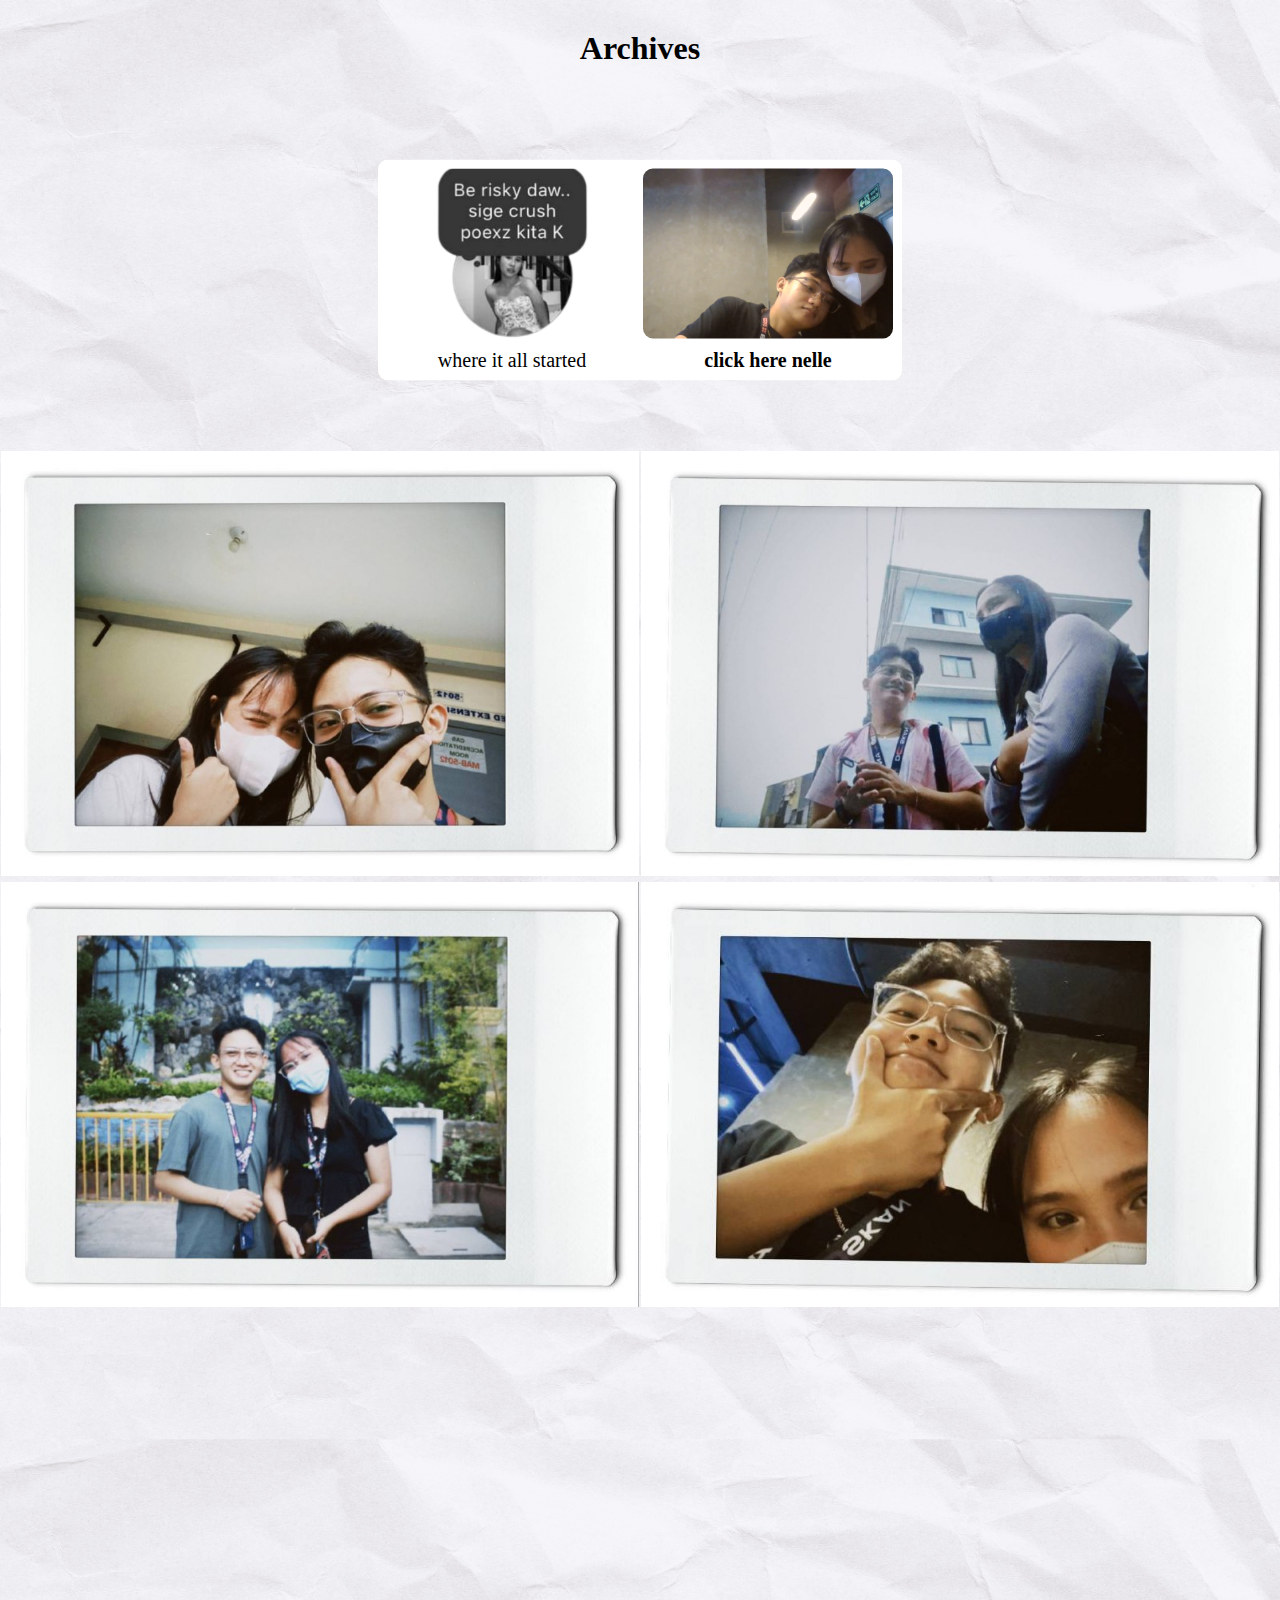
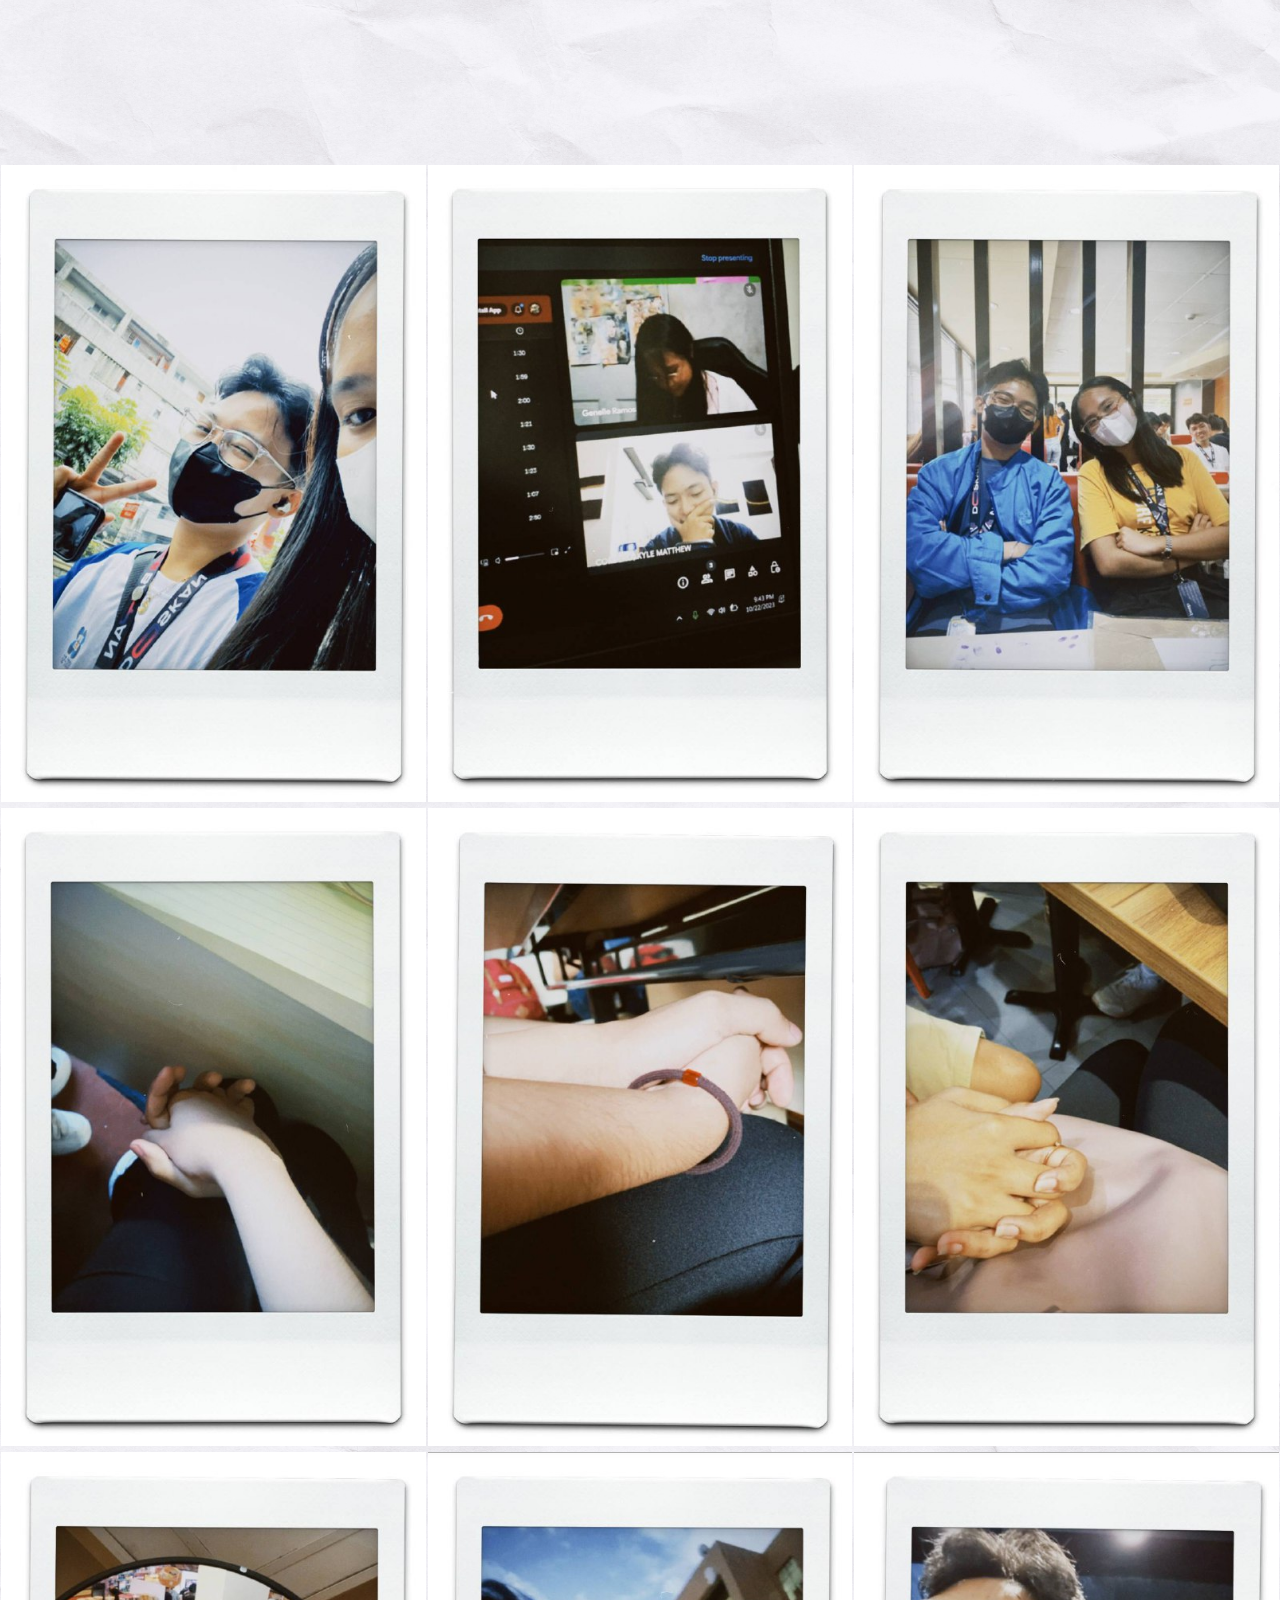
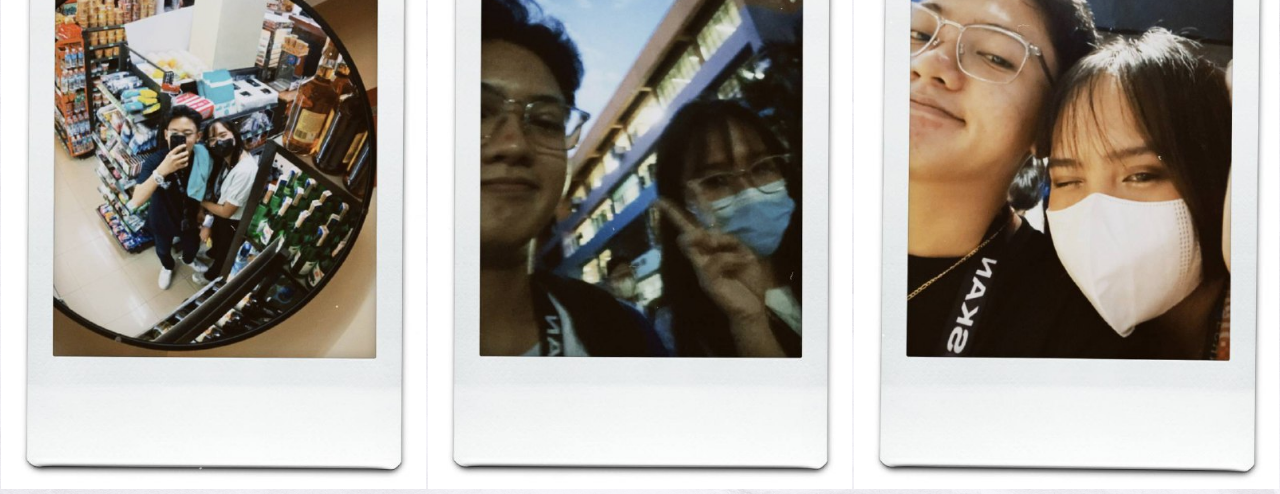
==== Archive.html @ 64730995 "commit" ====
<!DOCTYPE html>
<html lang="en">

<head>
    <meta charset="UTF-8">
    <meta name="viewport" content="width=device-width, initial-scale=1.0">
    <link rel="stylesheet" href="Archive.css">
    <title>Love of my Life</title>
</head>

<body>
    <h1>Archives</h1>
    <article class="article-wrapper1">
        <div class="rounded-lg container-project1">
        </div>
        <div class="project-info1">
            <div class="flex-pr1">
                <div class="project-title1 text-nowrap1">where it all started</div>
    </article>
    <article class="article-wrapper">
        <div class="rounded-lg container-project">
        </div>
        <div class="project-info">
            <div class="flex-pr">
                <div class="project-title text-nowrap"><a href="
https://drive.google.com/file/d/1dH86f8nWFl1tahKPPIMMY15-0I2s71X4/view?usp=sharing" target="_blank">click here
                        nelle</a></div>
    </article>

    <table class="t1">
        <tr>
            <td><img src="resources/1.jpeg"></td>
            <td><img src="resources/2.jpeg"></td>
        </tr>
        <tr>
            <td><img src="resources/3.jpeg"></td>
            <td><img src="resources/4.jpeg"></td>
        </tr>
    </table>
    <table class="t2">
        <tr>
            <td><img src="resources/5.jpeg"></td>
            <td><img src="resources/6.jpeg"></td>
            <td><img src="resources/7.jpeg"></td>
        </tr>
        <tr>
            <td><img src="resources/8.jpeg"></td>
            <td><img src="resources/9.jpeg"></td>
            <td><img src="resources/10.jpeg"></td>
        </tr>
                <tr>
                    <td><img src="resources/11.jpeg"></td>
                    <td><img src="resources/12.jpeg"></td>
                    <td><img src="resources/13.jpeg"></td>
                </tr>
    </table>
</body>

</html>
---- Archive.css ----
body {
    font-family: Georgia;
    background: url("resources/maincover.png");
    background-size: cover;
    margin: 0;
    padding: 0;
  }

  h1 {
    text-align: center;
    margin-top: 30px;
  }

.article-wrapper {
    position: absolute;
  top: 30%;
  left: 60%;
  transform: translate(-50%, -50%);
    width: 250px;
    -webkit-transition: 0.15s all ease-in-out;
    transition: 0.15s all ease-in-out;
    border-radius: 10px;
    padding: 5px;
    border: 4px solid transparent;
    cursor: pointer;
    background-color: white;
  }
  
  .rounded-lg {
    border-radius: 10px;
  }
  
  .project-title {
    font-size: 20px;
    font-weight: 600;
    margin-top: 10px;
    text-align: center;
    overflow: hidden;
    text-overflow: ellipsis;
    white-space: nowrap;
    color: black;
  }

  .project-title a {
    text-decoration: none;
    color: black;
  }
  
  .container-project {
    width: 100%;
    height: 170px;
    background: url("resources/lovers.png");
    background-size: cover;
    background-position: right;
  }
  
  .article-wrapper1 {
    position: absolute;
  top: 30%;
  left: 40%;
  transform: translate(-50%, -50%);
    width: 250px;
    -webkit-transition: 0.15s all ease-in-out;
    transition: 0.15s all ease-in-out;
    border-radius: 10px;
    padding: 5px;
    border: 4px solid transparent;
    cursor: pointer;
    background-color: white;
  }
  
  .rounded-lg1 {
    border-radius: 10px;
  }
  
  .project-title1 {
    font-size: 20px;
    margin-top: 10px;
    text-align: center;
    overflow: hidden;
    text-overflow: ellipsis;
    white-space: nowrap;
    color: black;
  }
  
  .container-project1 {
    width: 100%;
    height: 170px;
    background: url("resources/started.png");
    background-size: cover;
    background-position: right;
  }

  .project-title1 {
    font-size: 20px;
    margin-top: 10px;
    text-align: center;
    overflow: hidden;
    text-overflow: ellipsis;
    white-space: nowrap;
    color: black;
  }

  .t1 {
    border-collapse: collapse;
    width: 100%;
    position: absolute;
    top: 50%;
  }

  .t2 {
    border-collapse: collapse;
    width: 100%;
    position: absolute;
    top: 196%;
  }
  
  table img {
    max-width: 100%; /* Set a specific maximum width for the images */
    height: auto; /* Maintain the aspect ratio */
  }
table td {
  size: small;
}
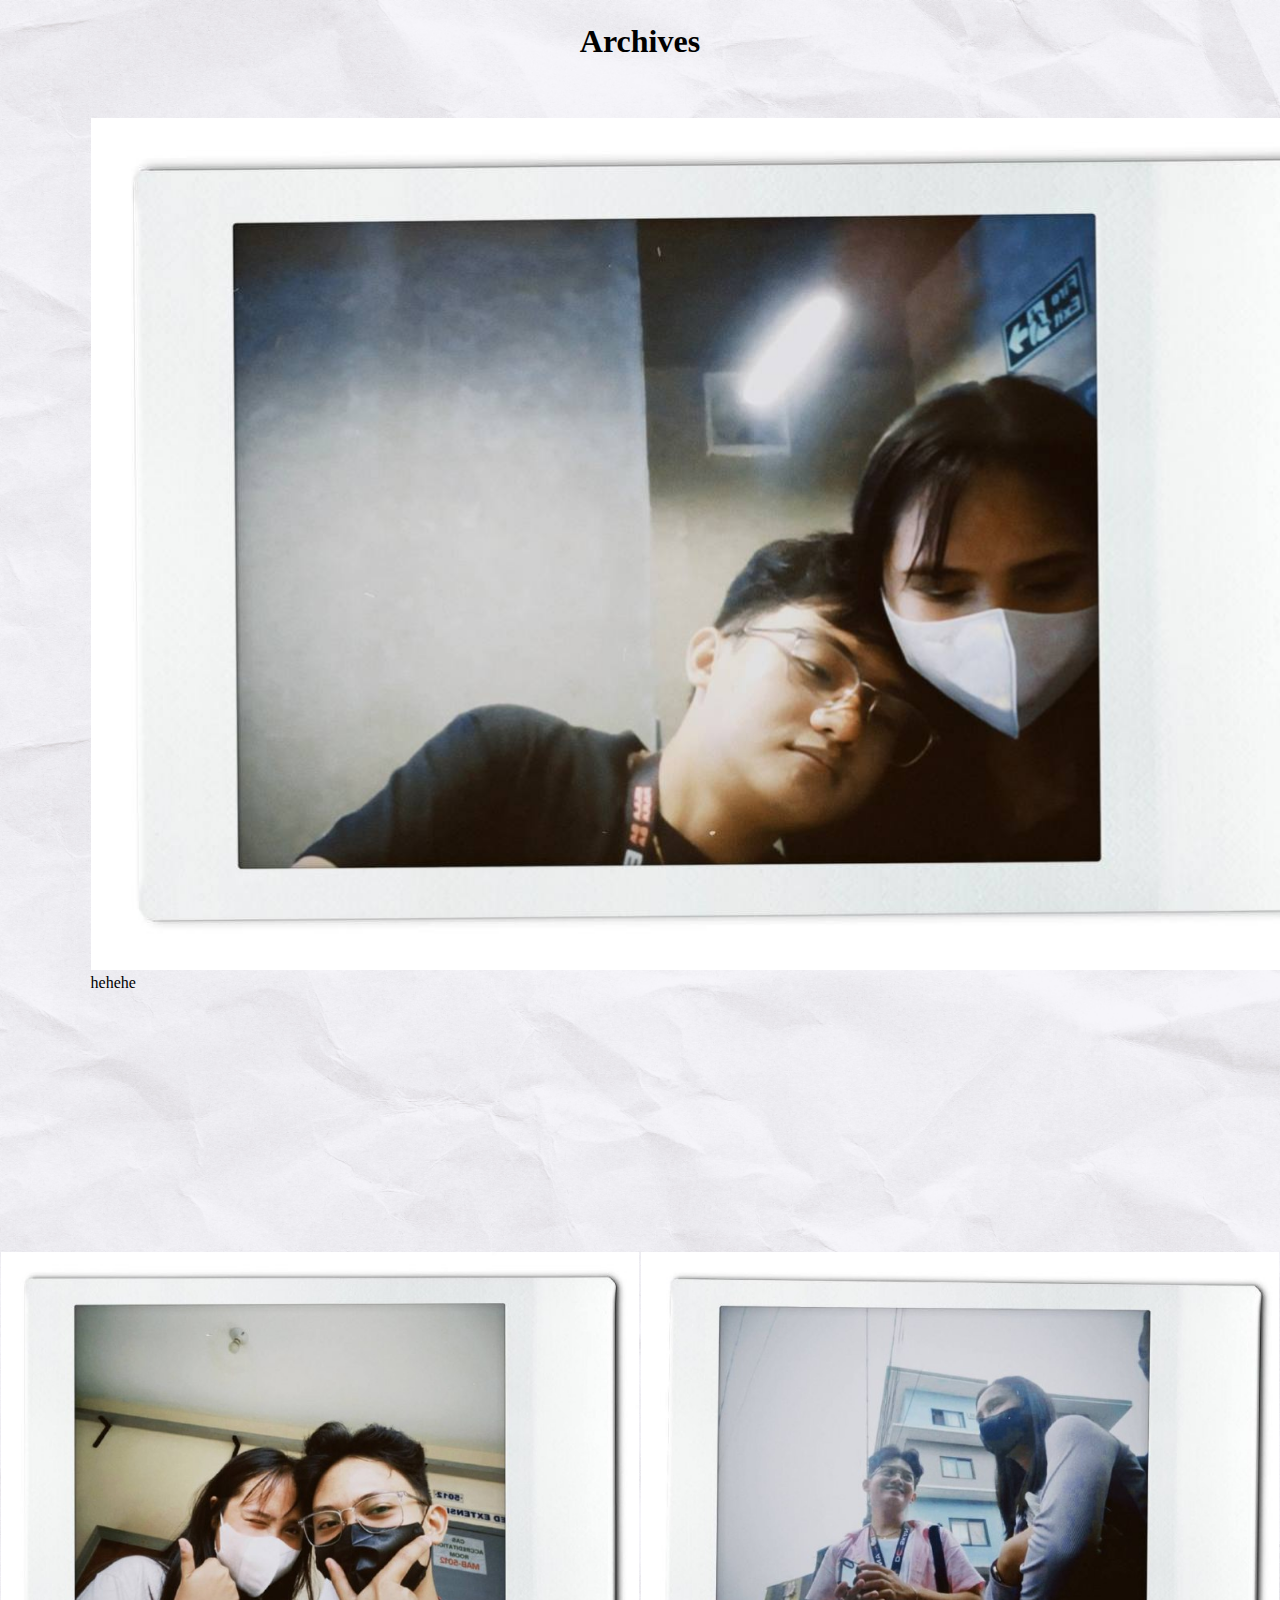
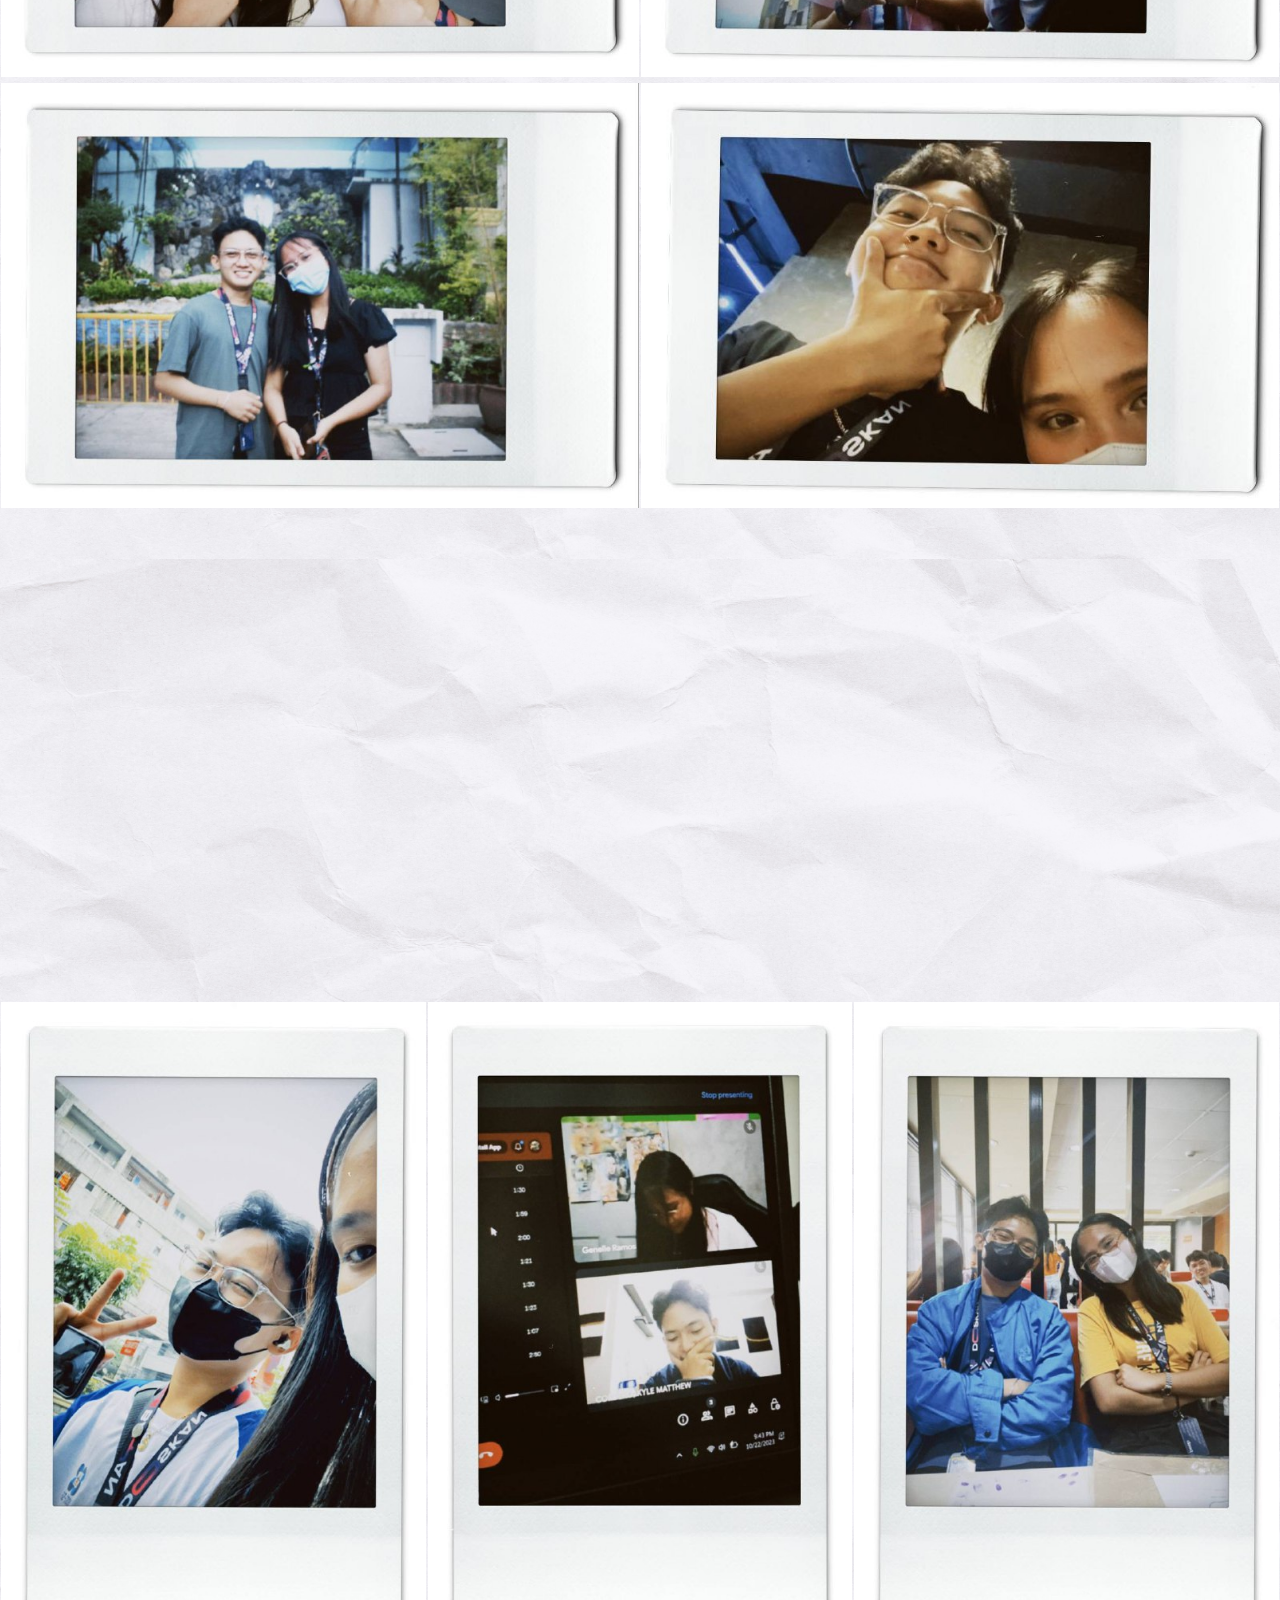
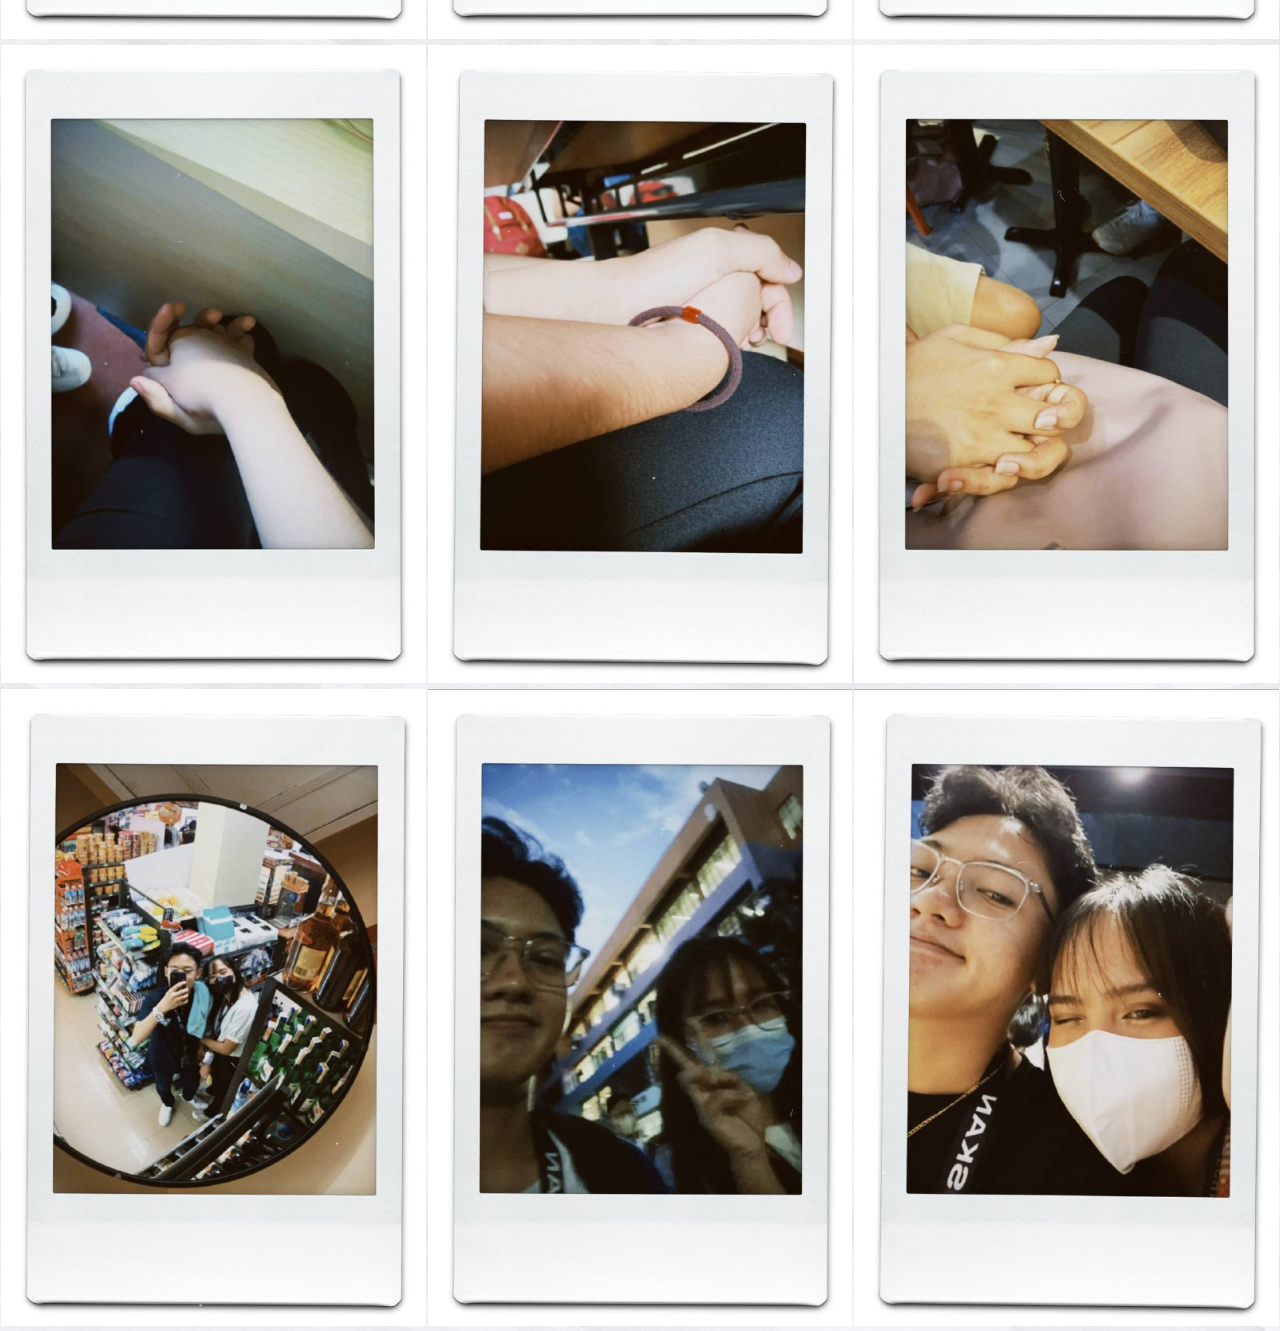
==== commit f6239161: "commit" ====
--- a/Archive.html
+++ b/Archive.html
@@ -10,23 +10,12 @@
 
 <body>
     <h1>Archives</h1>
-    <article class="article-wrapper1">
-        <div class="rounded-lg container-project1">
-        </div>
-        <div class="project-info1">
-            <div class="flex-pr1">
-                <div class="project-title1 text-nowrap1">where it all started</div>
-    </article>
-    <article class="article-wrapper">
-        <div class="rounded-lg container-project">
-        </div>
-        <div class="project-info">
-            <div class="flex-pr">
-                <div class="project-title text-nowrap"><a href="
-https://drive.google.com/file/d/1dH86f8nWFl1tahKPPIMMY15-0I2s71X4/view?usp=sharing" target="_blank">click here
-                        nelle</a></div>
-    </article>
 
+    <table class="table">
+        <tr>
+            <td><img src="resources/lovers.jpeg">hehehe</td>
+        </tr>
+    </table>
     <table class="t1">
         <tr>
             <td><img src="resources/1.jpeg"></td>
@@ -54,6 +43,8 @@
                     <td><img src="resources/13.jpeg"></td>
                 </tr>
     </table>
+
+    
 </body>
 
 </html>--- a/Archive.css
+++ b/Archive.css
@@ -1,124 +1,42 @@
 body {
-    font-family: Georgia;
-    background: url("resources/maincover.png");
-    background-size: cover;
-    margin: 0;
-    padding: 0;
-  }
+  font-family: Georgia;
+  background: url("resources/maincover.png");
+  background-size: cover;
+  margin: 0;
+  padding: 0;
+}
 
-  h1 {
-    text-align: center;
-    margin-top: 30px;
-  }
+h1 {
+  text-align: center;
+  margin-top: 23px;
+}
 
-.article-wrapper {
-    position: absolute;
-  top: 30%;
-  left: 60%;
-  transform: translate(-50%, -50%);
-    width: 250px;
-    -webkit-transition: 0.15s all ease-in-out;
-    transition: 0.15s all ease-in-out;
-    border-radius: 10px;
-    padding: 5px;
-    border: 4px solid transparent;
-    cursor: pointer;
-    background-color: white;
-  }
-  
-  .rounded-lg {
-    border-radius: 10px;
-  }
-  
-  .project-title {
-    font-size: 20px;
-    font-weight: 600;
-    margin-top: 10px;
-    text-align: center;
-    overflow: hidden;
-    text-overflow: ellipsis;
-    white-space: nowrap;
-    color: black;
-  }
+.table {
+  border-collapse: collapse;
+  width: 100%;
+  position: absolute;
+  top:13%;
+  left: 7%;
+}
 
-  .project-title a {
-    text-decoration: none;
-    color: black;
-  }
-  
-  .container-project {
-    width: 100%;
-    height: 170px;
-    background: url("resources/lovers.png");
-    background-size: cover;
-    background-position: right;
-  }
-  
-  .article-wrapper1 {
-    position: absolute;
-  top: 30%;
-  left: 40%;
-  transform: translate(-50%, -50%);
-    width: 250px;
-    -webkit-transition: 0.15s all ease-in-out;
-    transition: 0.15s all ease-in-out;
-    border-radius: 10px;
-    padding: 5px;
-    border: 4px solid transparent;
-    cursor: pointer;
-    background-color: white;
-  }
-  
-  .rounded-lg1 {
-    border-radius: 10px;
-  }
-  
-  .project-title1 {
-    font-size: 20px;
-    margin-top: 10px;
-    text-align: center;
-    overflow: hidden;
-    text-overflow: ellipsis;
-    white-space: nowrap;
-    color: black;
-  }
-  
-  .container-project1 {
-    width: 100%;
-    height: 170px;
-    background: url("resources/started.png");
-    background-size: cover;
-    background-position: right;
-  }
+.t1 {
+  border-collapse: collapse;
+  width: 100%;
+  position: absolute;
+  top: 139%;
+}
 
-  .project-title1 {
-    font-size: 20px;
-    margin-top: 10px;
-    text-align: center;
-    overflow: hidden;
-    text-overflow: ellipsis;
-    white-space: nowrap;
-    color: black;
-  }
+.t2 {
+  border-collapse: collapse;
+  width: 100%;
+  position: absolute;
+  top: 289%;
+}
 
-  .t1 {
-    border-collapse: collapse;
-    width: 100%;
-    position: absolute;
-    top: 50%;
-  }
-
-  .t2 {
-    border-collapse: collapse;
-    width: 100%;
-    position: absolute;
-    top: 196%;
-  }
-  
-  table img {
-    max-width: 100%; /* Set a specific maximum width for the images */
-    height: auto; /* Maintain the aspect ratio */
-  }
+table img {
+  max-width: 100%; /* Set a specific maximum width for the images */
+  height: auto; /* Maintain the aspect ratio */
+}
 table td {
   size: small;
-}+}
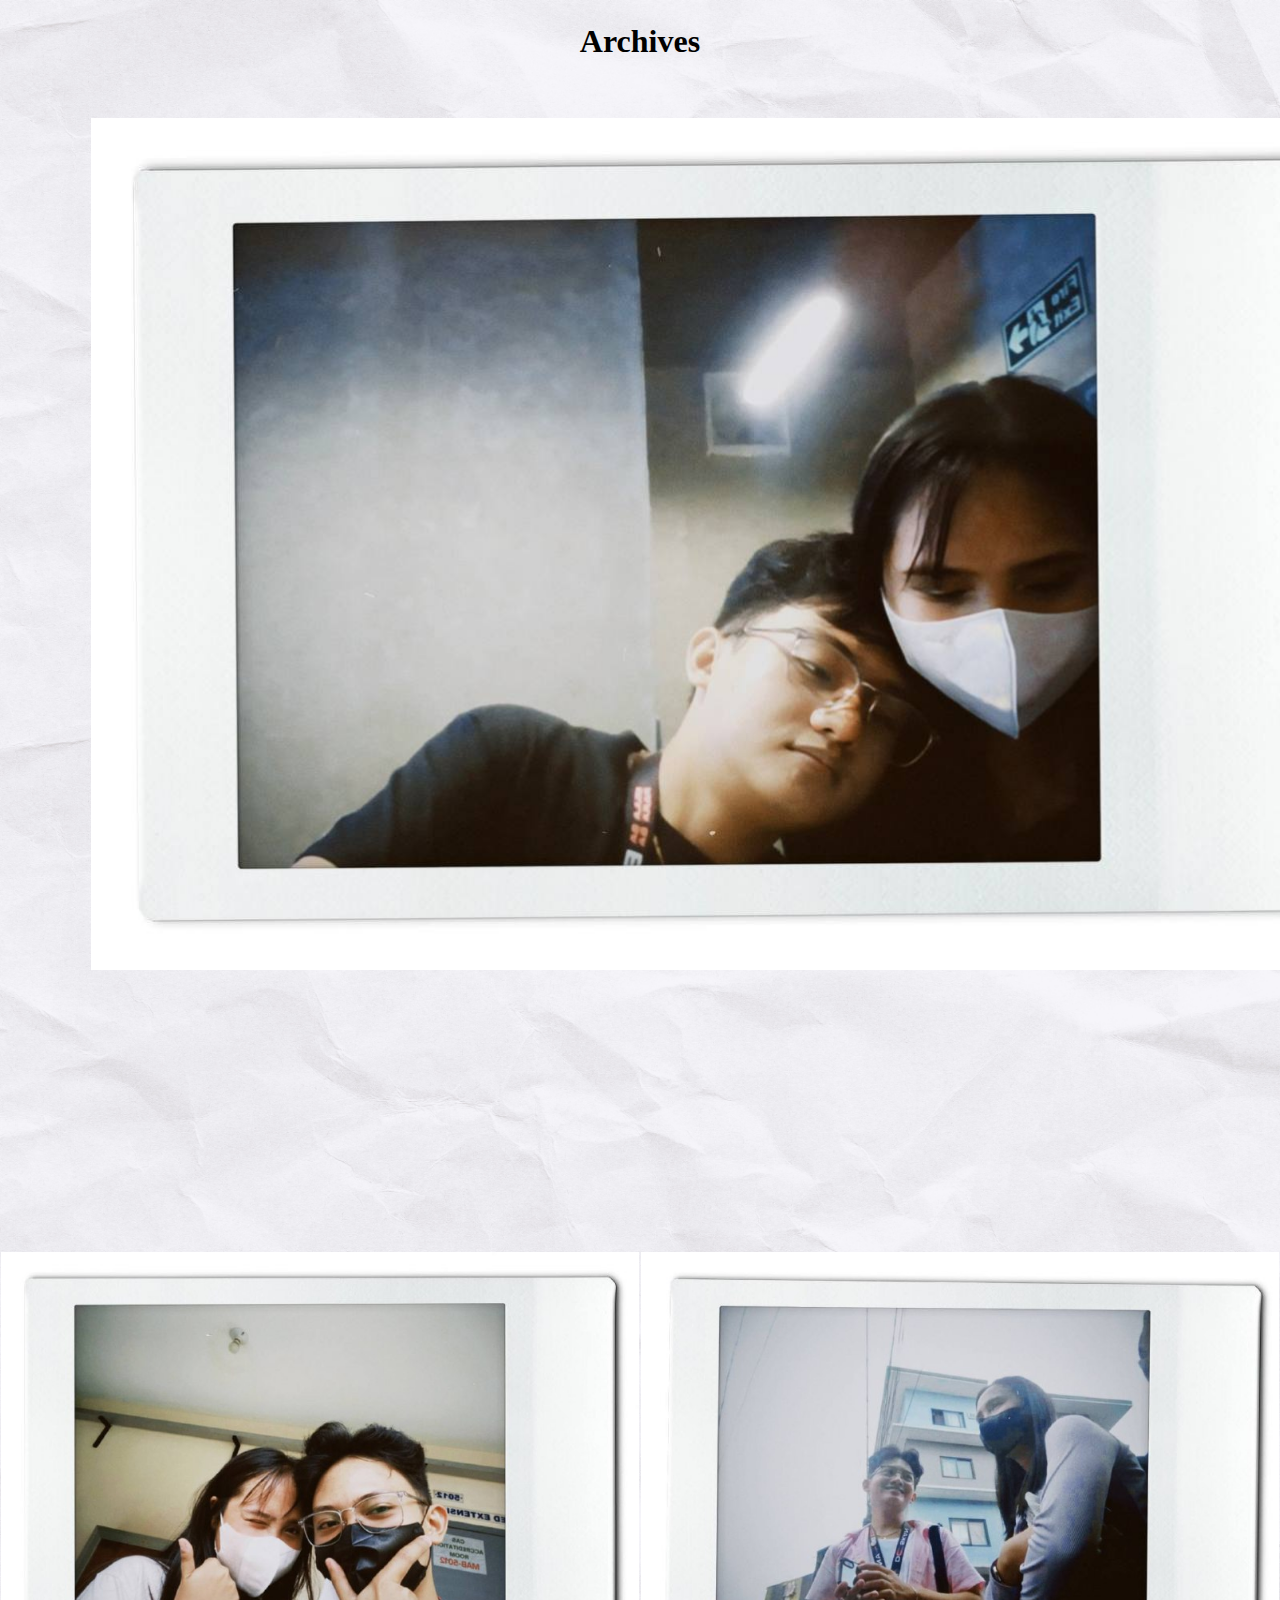
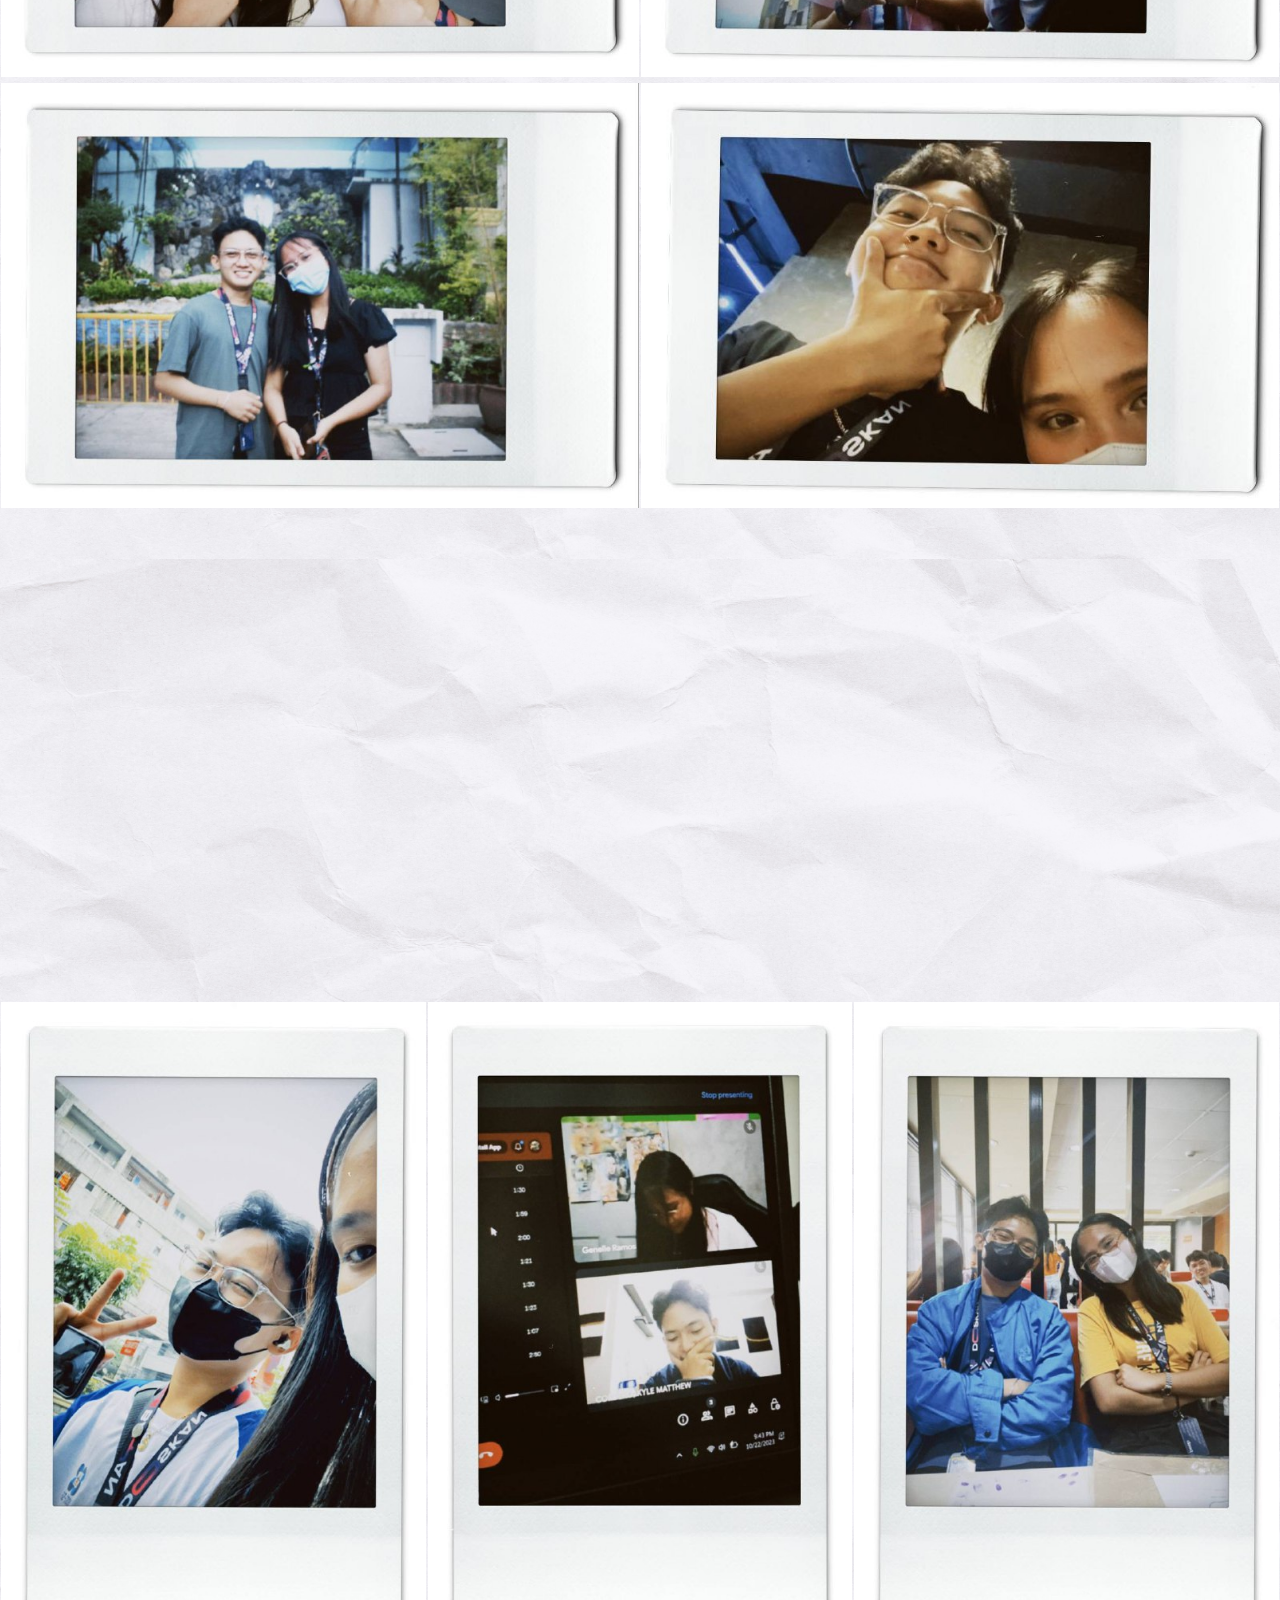
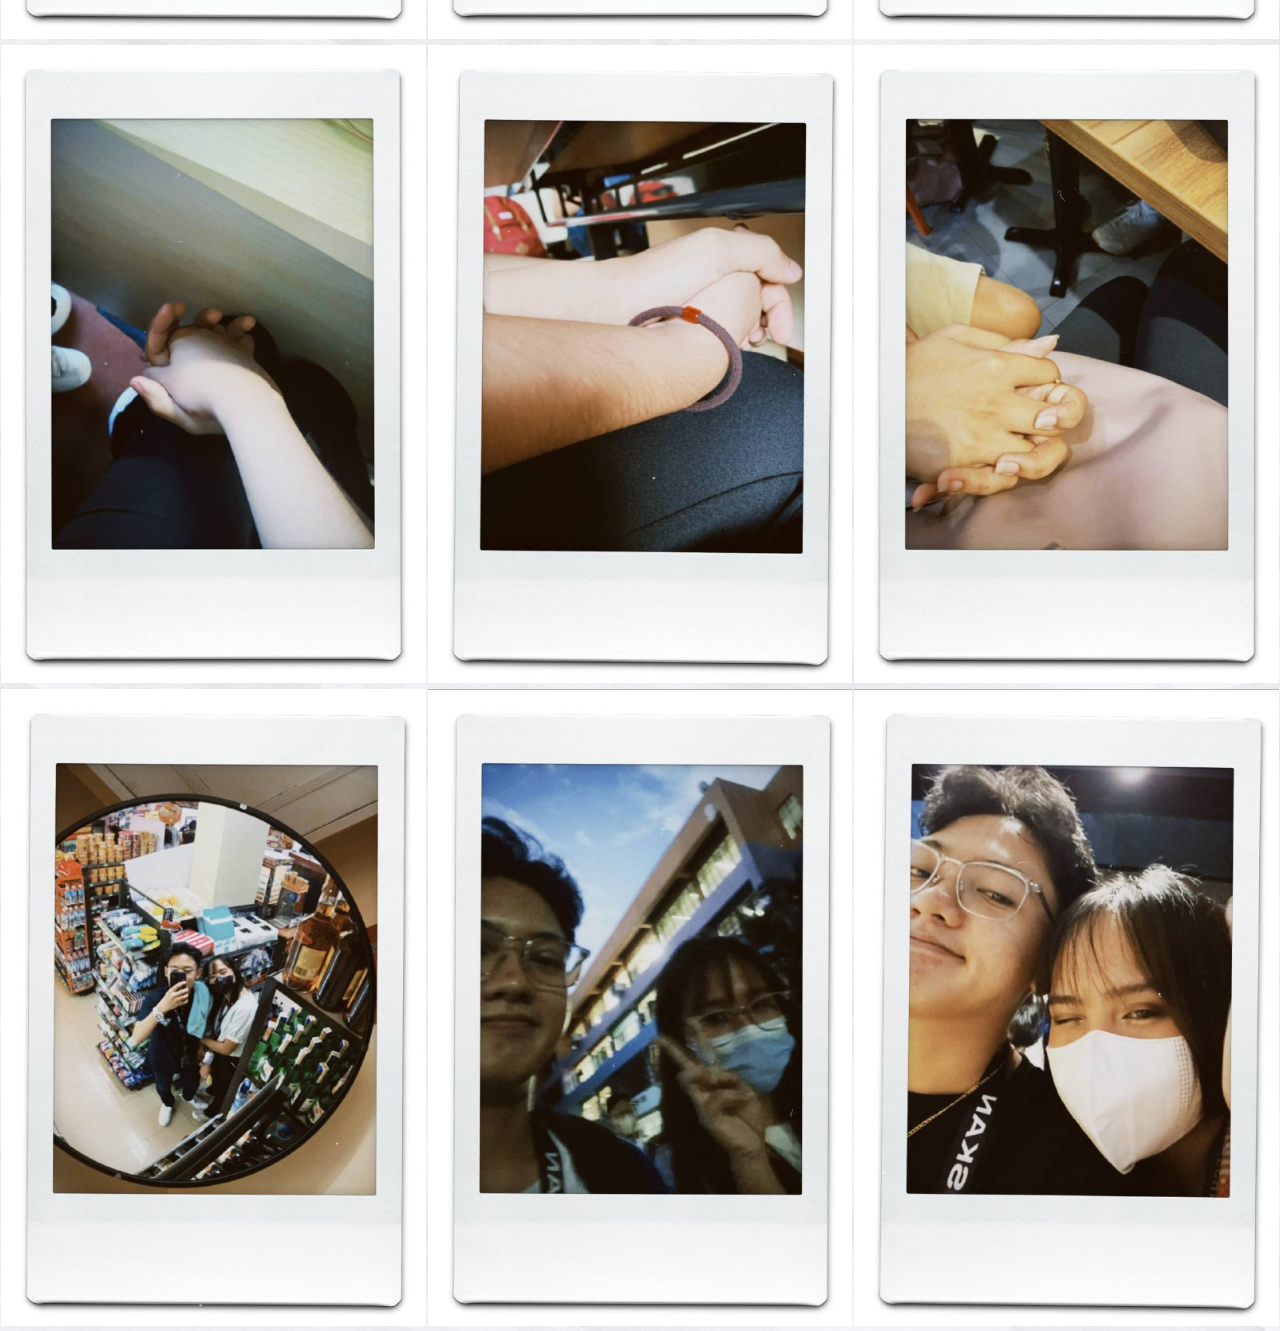
==== commit 4b8331fa: "commit" ====
--- a/Archive.html
+++ b/Archive.html
@@ -13,7 +13,7 @@
 
     <table class="table">
         <tr>
-            <td><img src="resources/lovers.jpeg">hehehe</td>
+            <td><img src="resources/lovers.jpeg"></td>
         </tr>
     </table>
     <table class="t1">
@@ -44,7 +44,7 @@
                 </tr>
     </table>
 
-    
+
 </body>
 
 </html>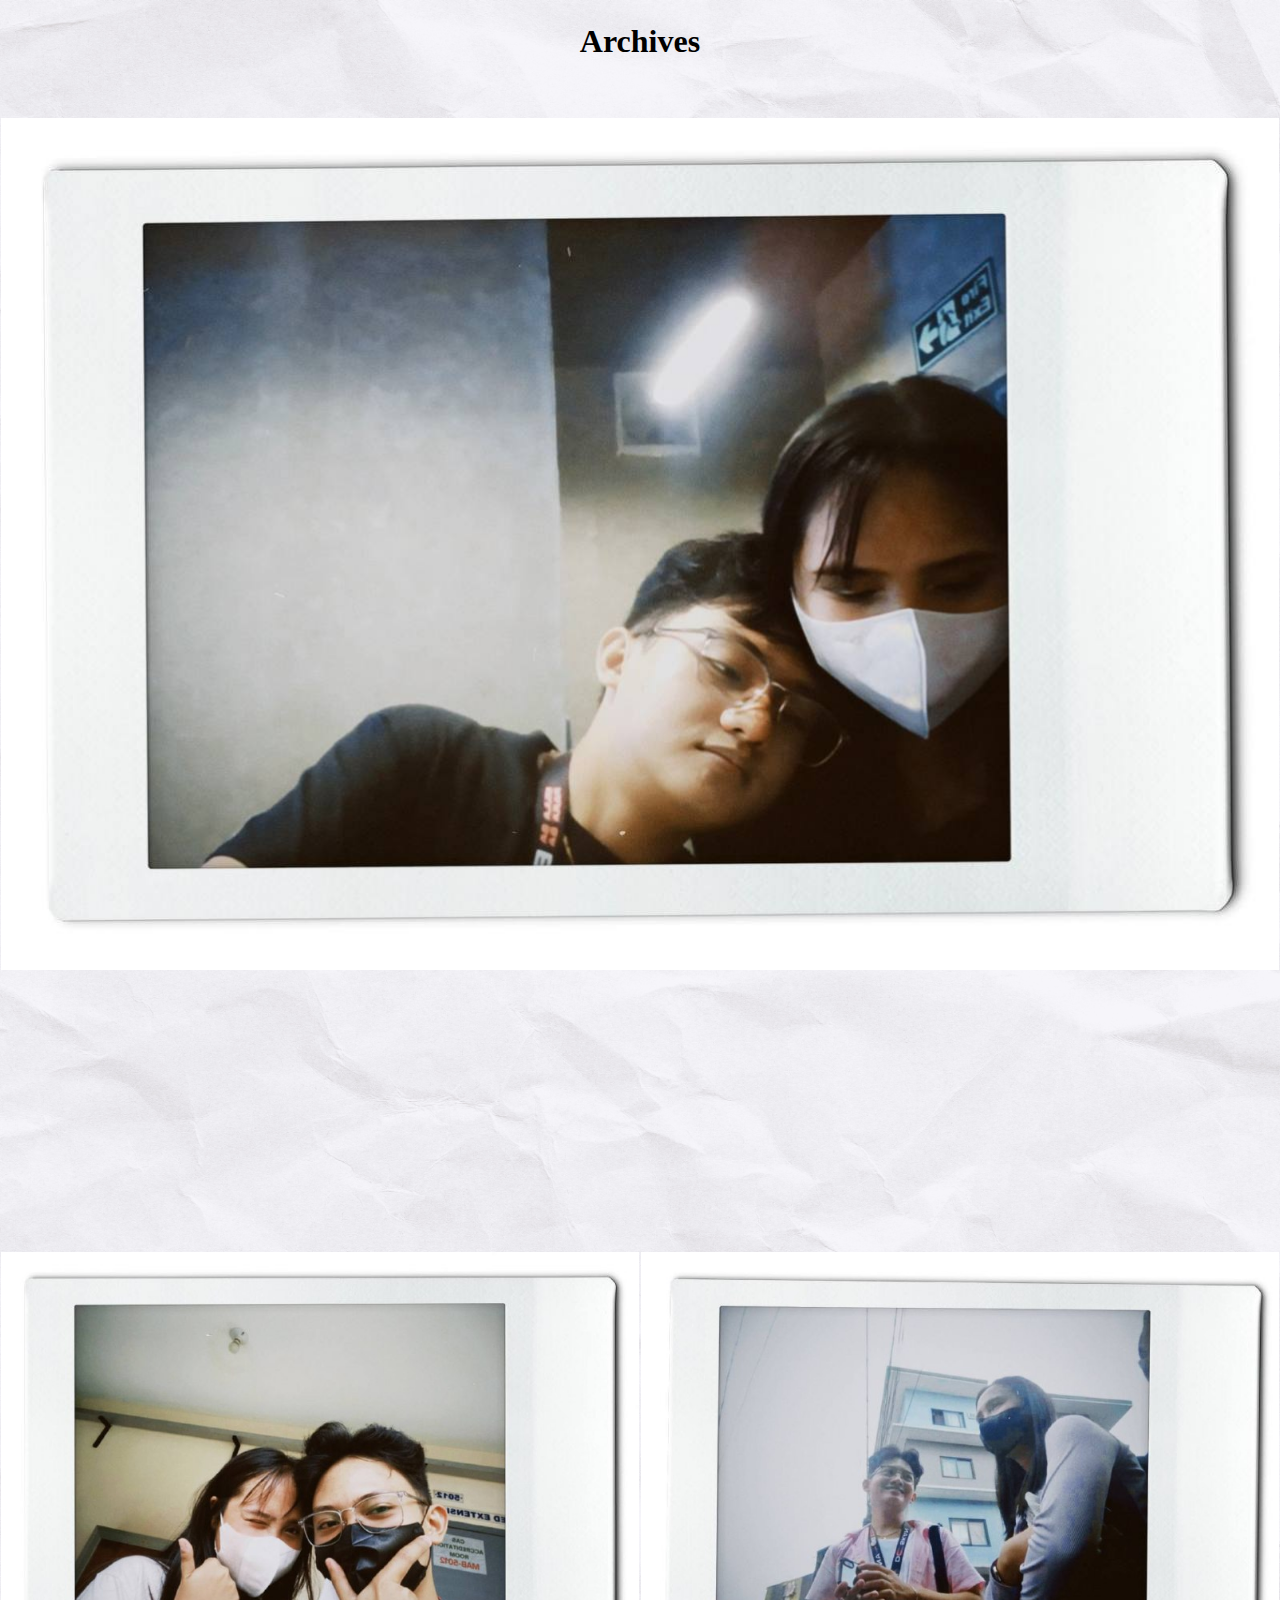
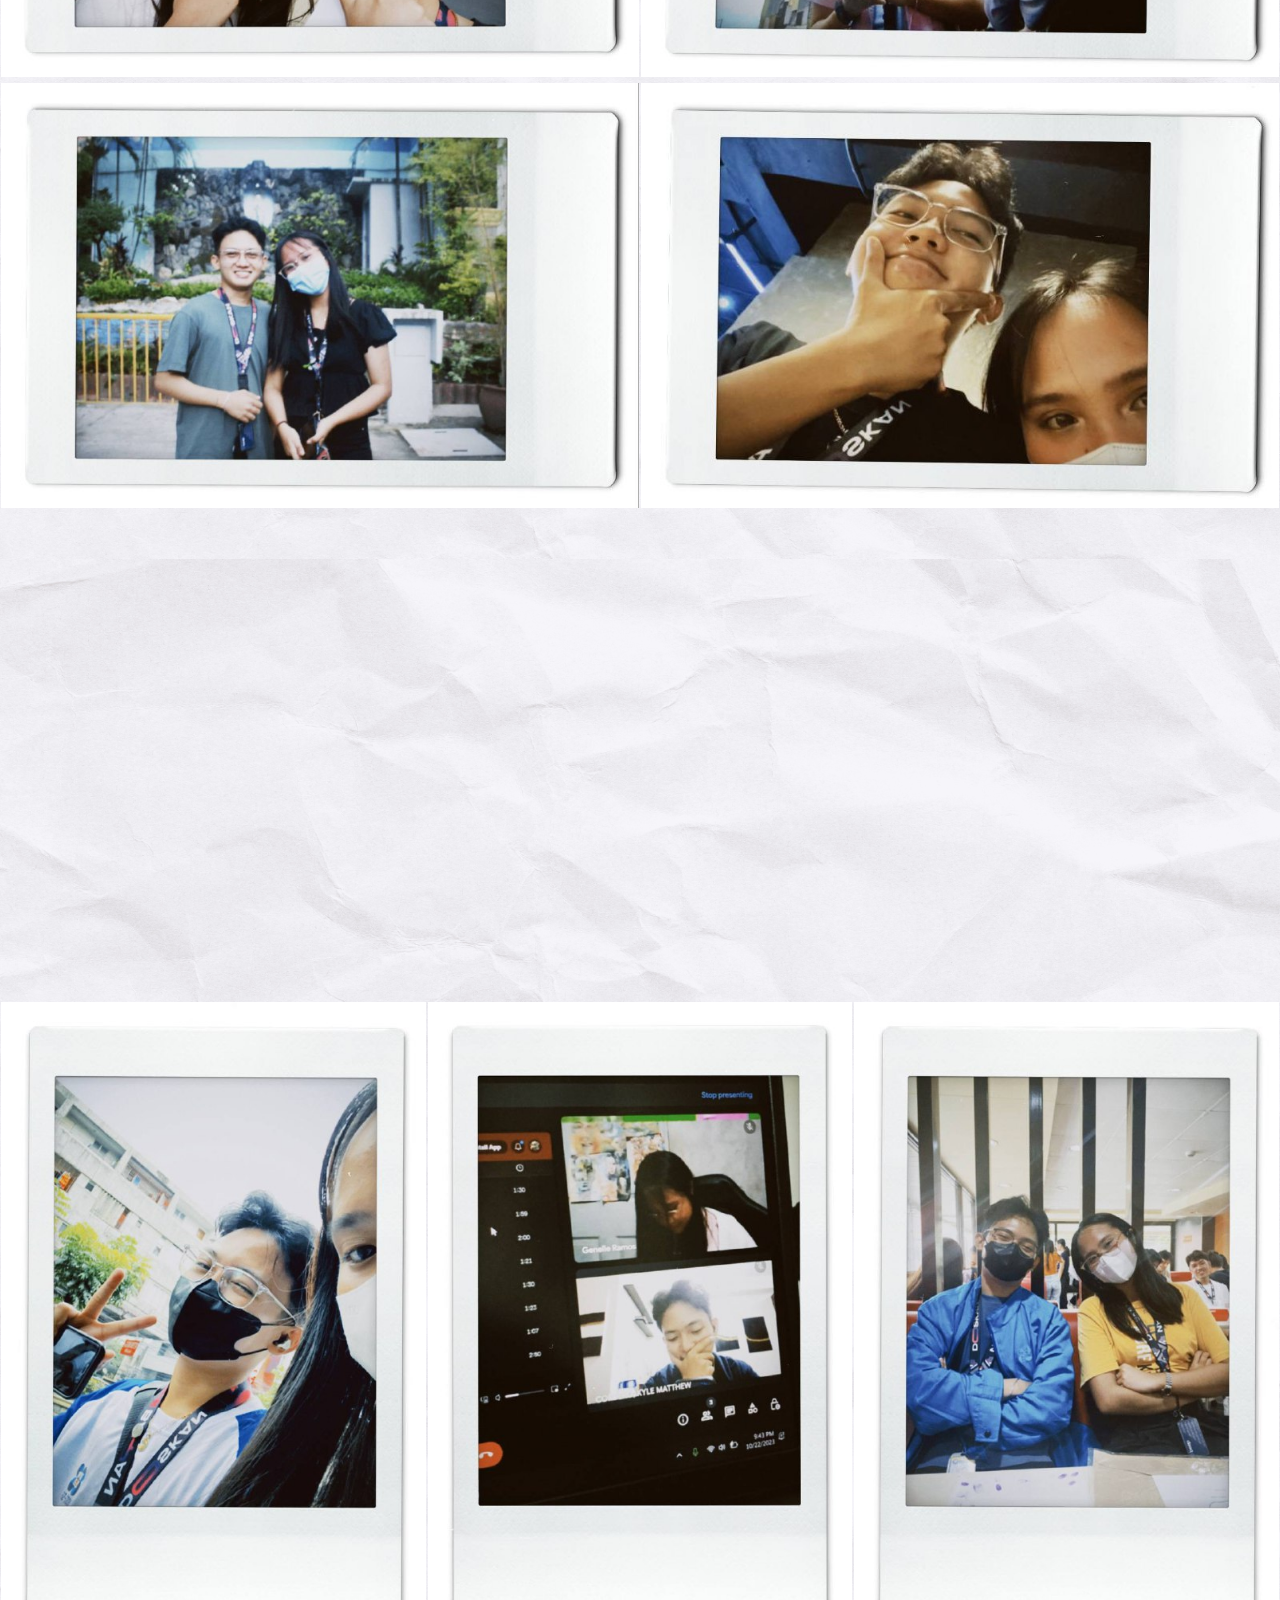
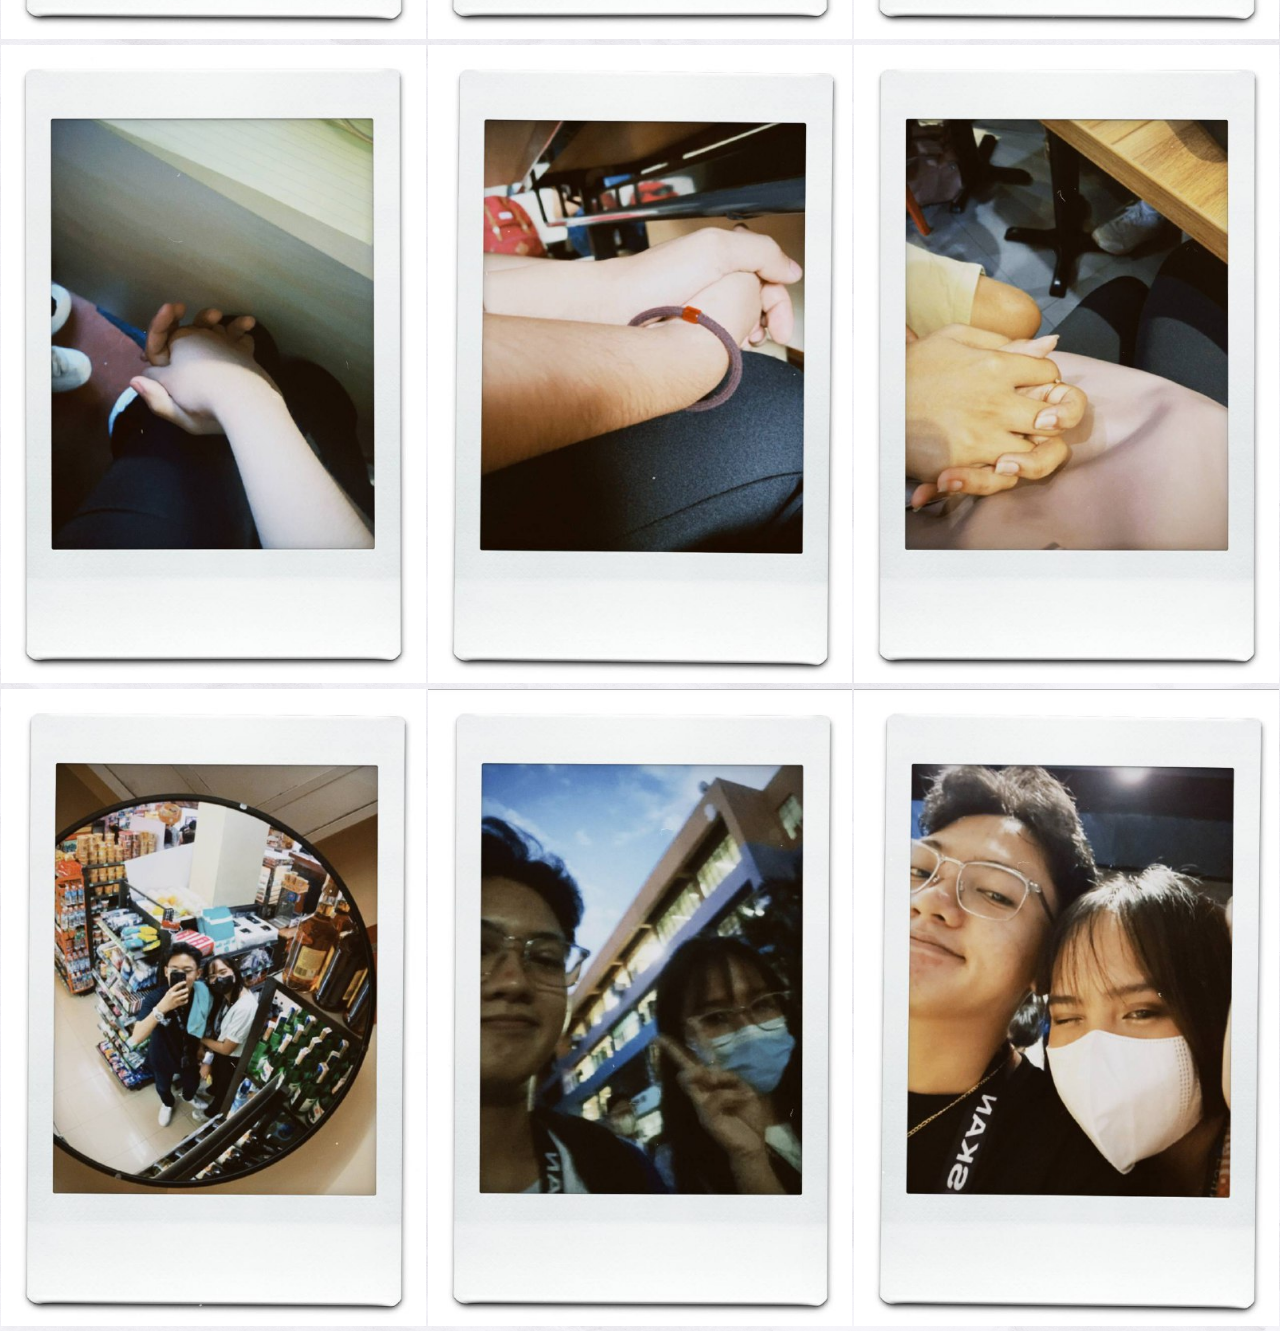
==== commit e44f94cb: "commit" ====
--- a/Archive.html
+++ b/Archive.html
@@ -13,7 +13,7 @@
 
     <table class="table">
         <tr>
-            <td><img src="resources/lovers.jpeg"></td>
+            <td colspan="2"><img src="resources/lovers.jpeg"></td>
         </tr>
     </table>
     <table class="t1">
--- a/Archive.css
+++ b/Archive.css
@@ -16,7 +16,7 @@
   width: 100%;
   position: absolute;
   top:13%;
-  left: 7%;
+  text-align: center;
 }
 
 .t1 {
@@ -40,3 +40,12 @@
 table td {
   size: small;
 }
+
+@media only screen and (max-width: 420px) {
+  .t1 {
+    top: 58%;
+  }
+  .t2 {
+    top: 93%;
+  }
+}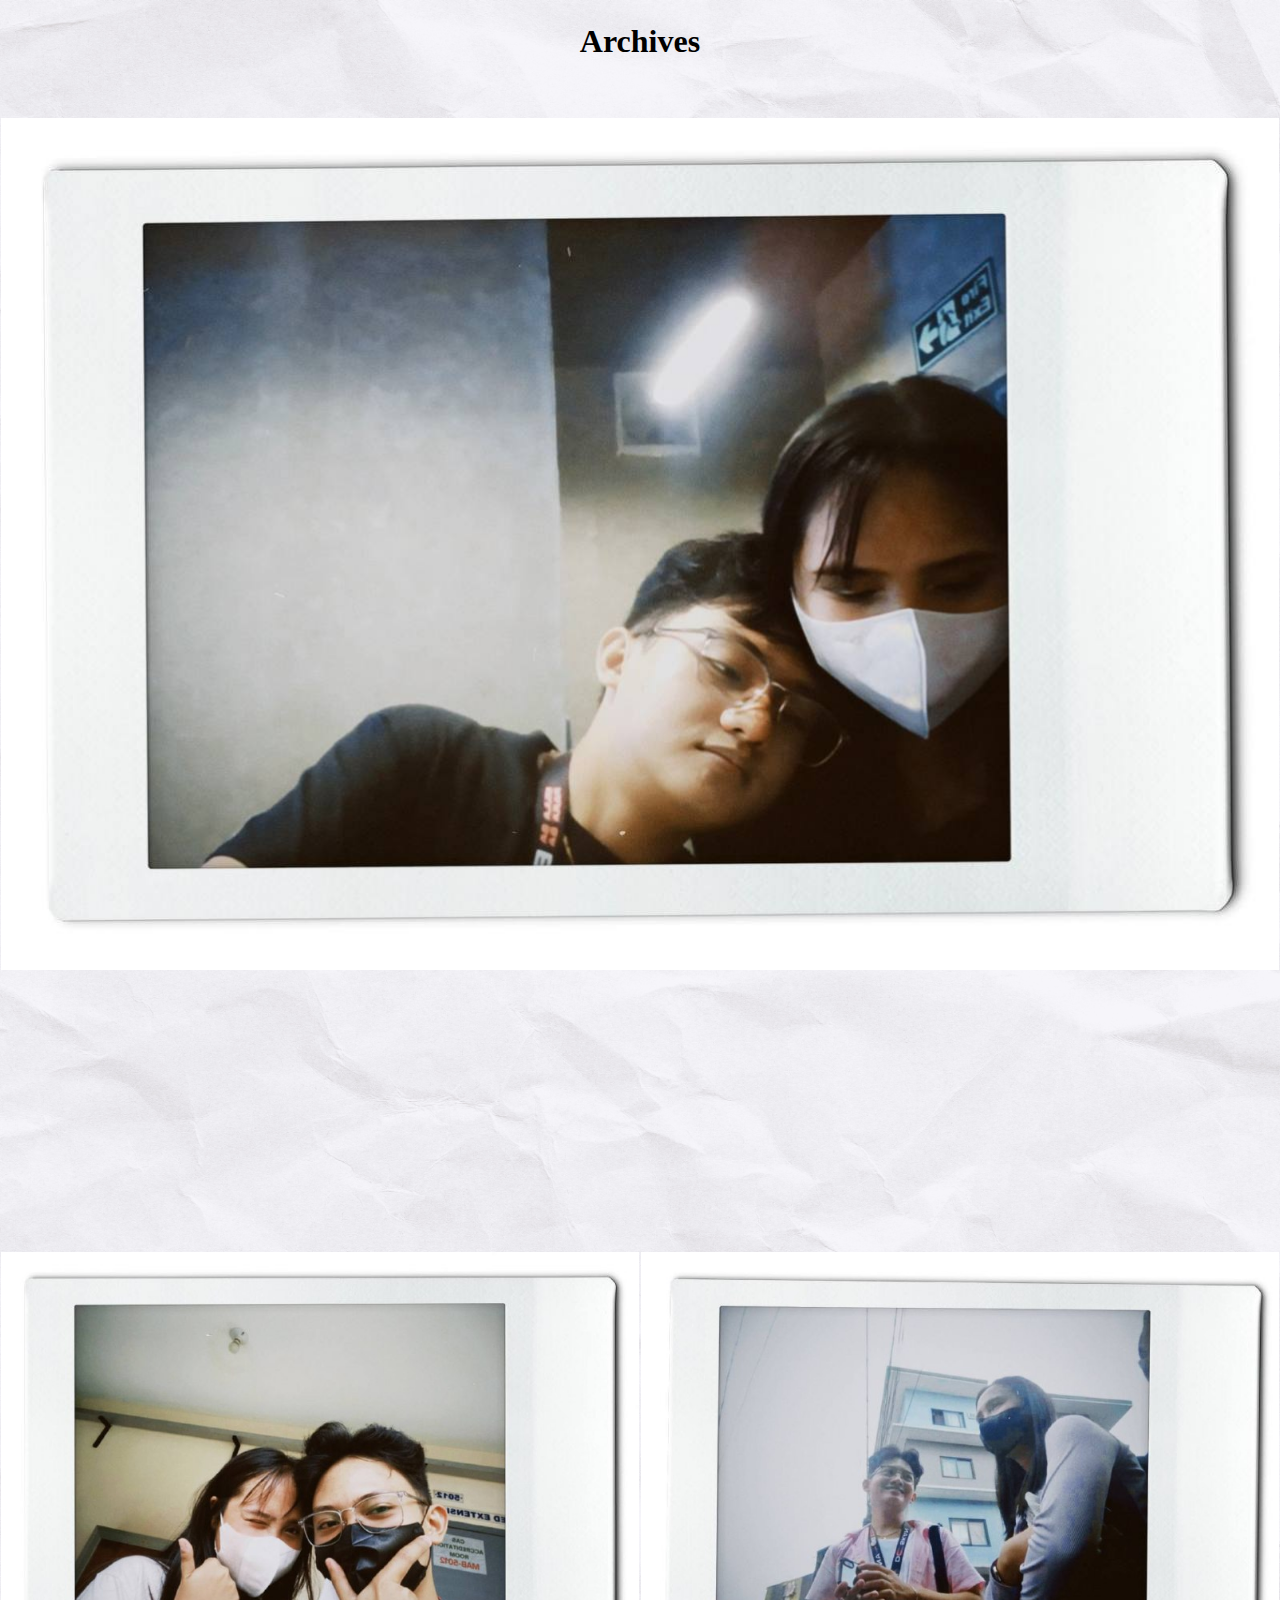
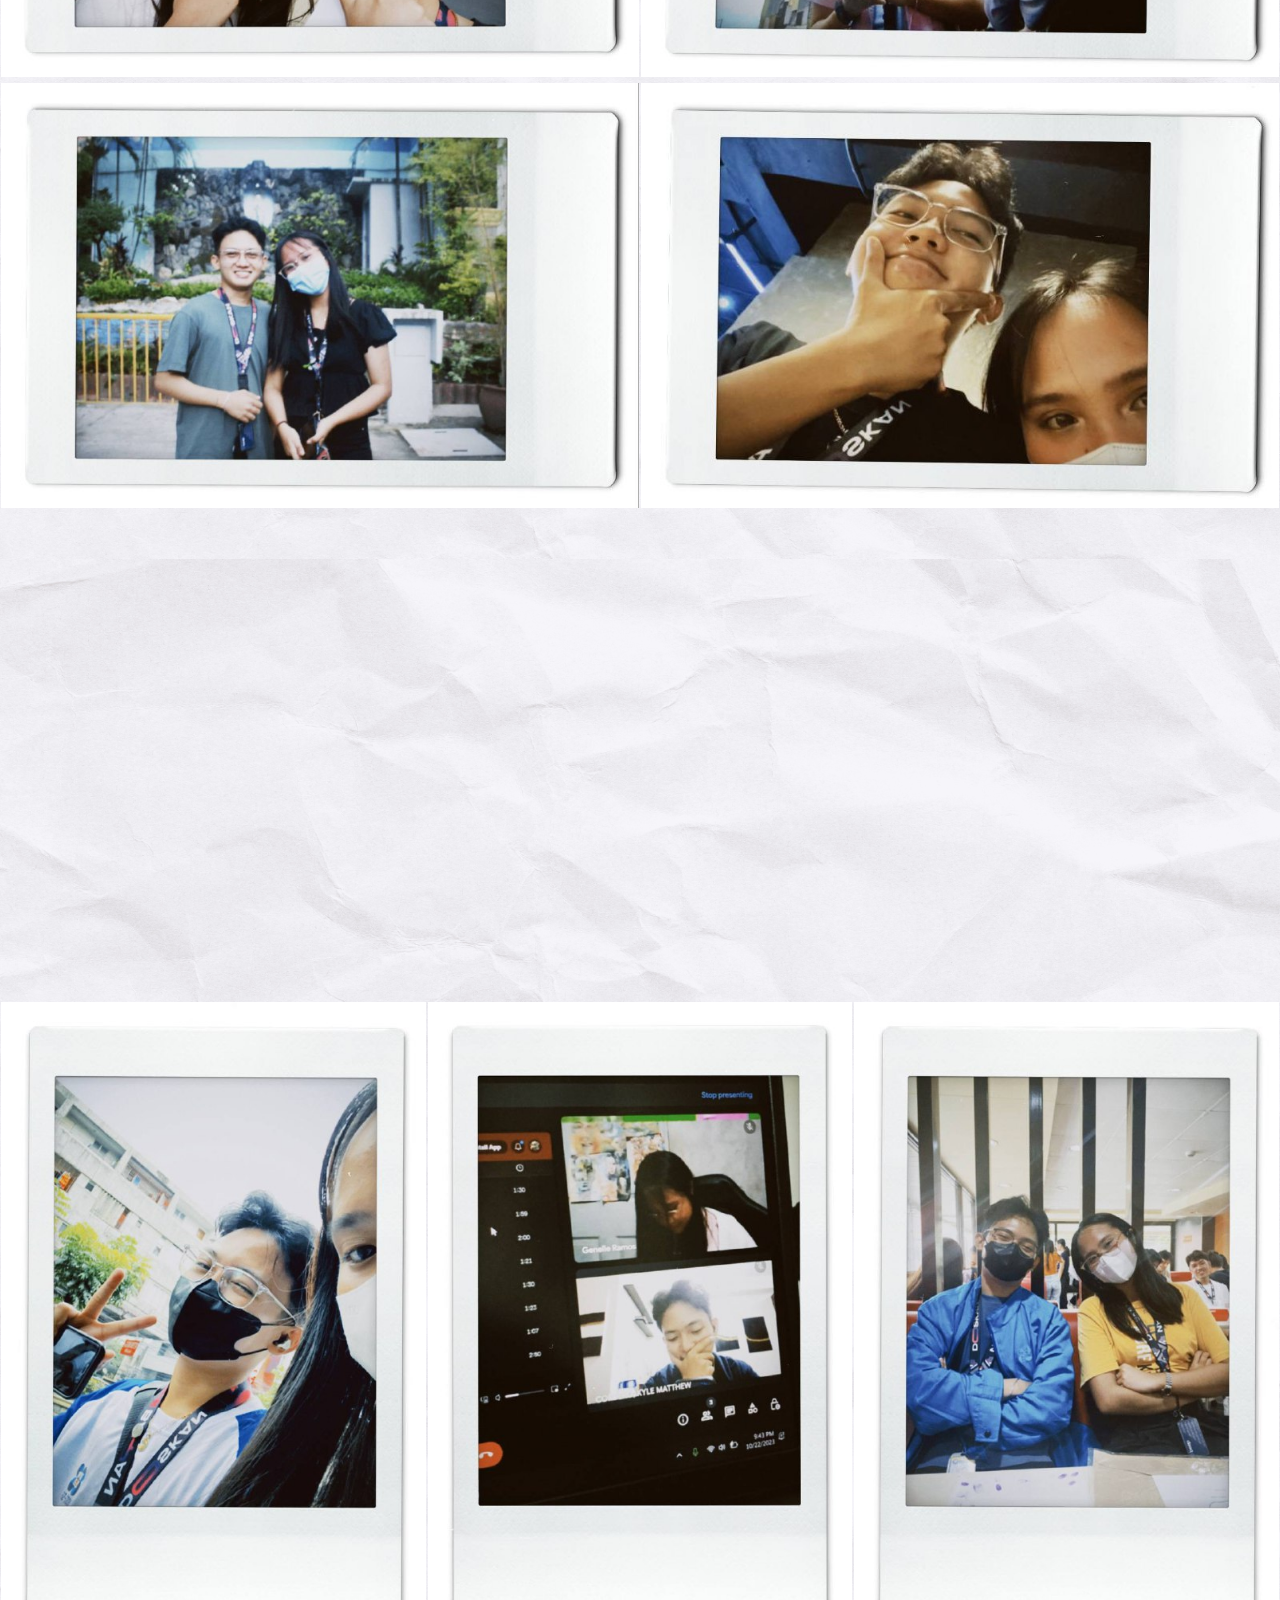
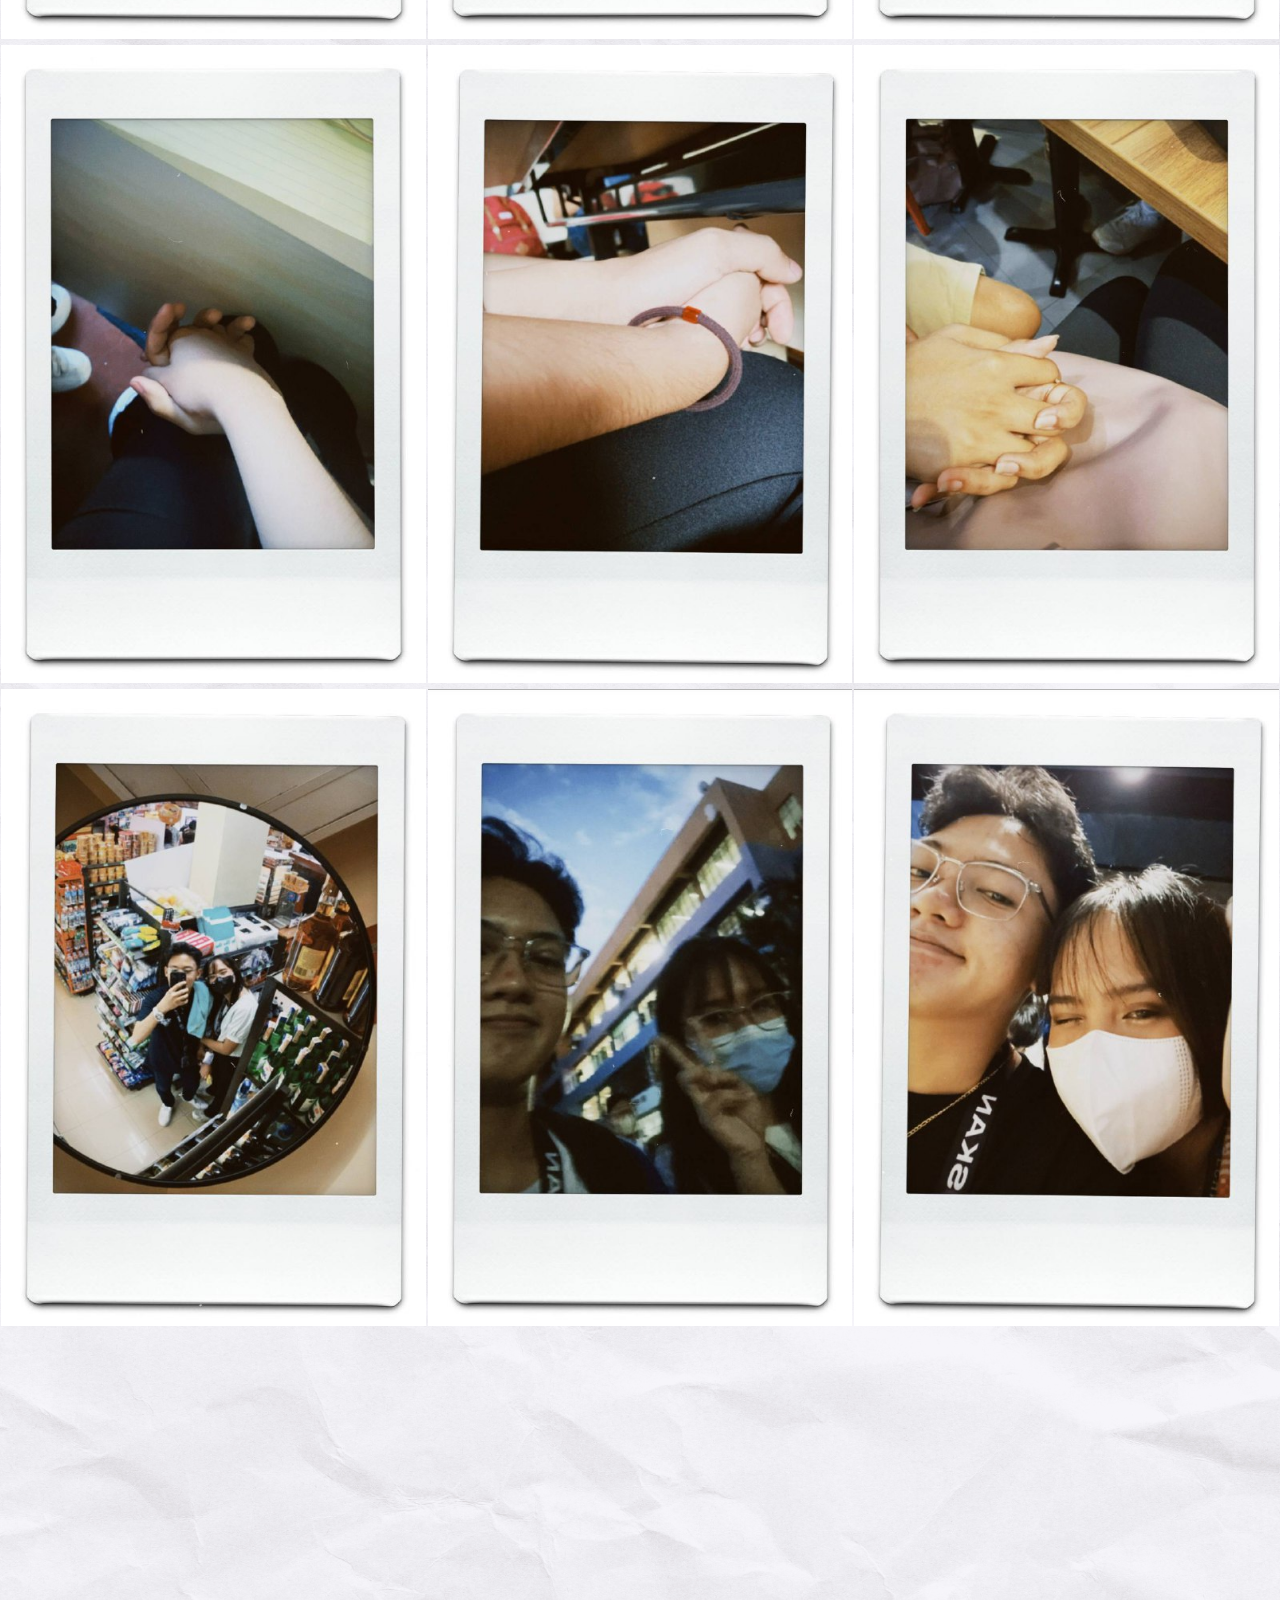
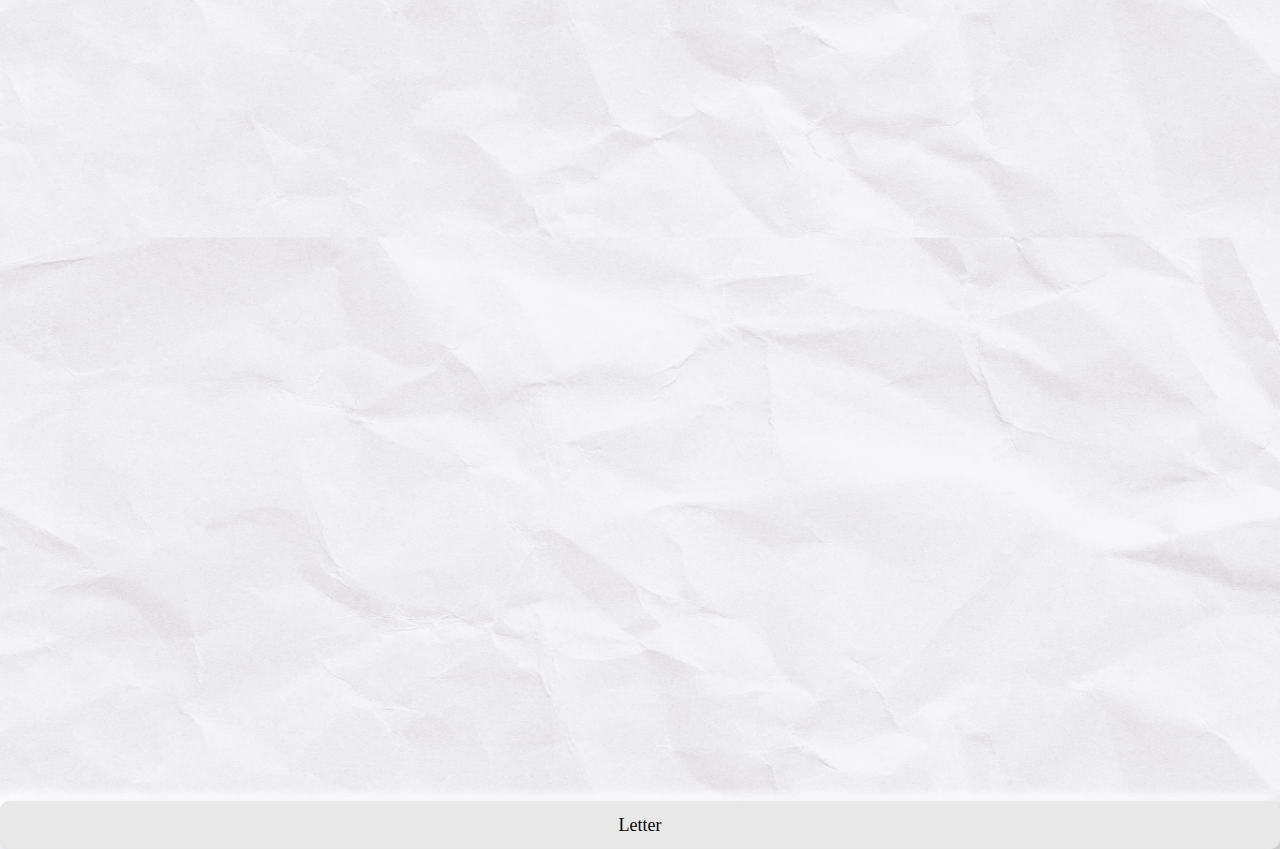
==== commit 35747650: "commit" ====
--- a/Archive.html
+++ b/Archive.html
@@ -43,6 +43,8 @@
                     <td><img src="resources/13.jpeg"></td>
                 </tr>
     </table>
+    <a href="text.html">
+        <button class="button2">Letter</button></a>
 
 
 </body>
--- a/Archive.css
+++ b/Archive.css
@@ -41,11 +41,38 @@
   size: small;
 }
 
+.button2 {
+  width: 100%;
+  font-family: Georgia;
+  color: #090909;
+  padding: 0.7em 1.7em;
+  position: absolute;
+  top: 625%;
+  left: 50%;
+  transform: translate(-50%, -50%);
+  margin-bottom: 100px;
+  font-size: 18px;
+  border-radius: 0.5em;
+  background: #e8e8e8;
+  cursor: pointer;
+  border: 1px solid #e8e8e8;
+  transition: all 0.3s;
+  box-shadow: 6px 6px 12px #c5c5c5, -6px -6px 12px #ffffff;
+}
+
+.button2:hover {
+  border: 1px solid white;
+}
+
+.button2:active {
+  box-shadow: 4px 4px 12px #c5c5c5, -4px -4px 12px #ffffff;
+}
+
 @media only screen and (max-width: 420px) {
   .t1 {
-    top: 58%;
+    top: 55%;
   }
   .t2 {
-    top: 93%;
+    top: 98%;
   }
 }